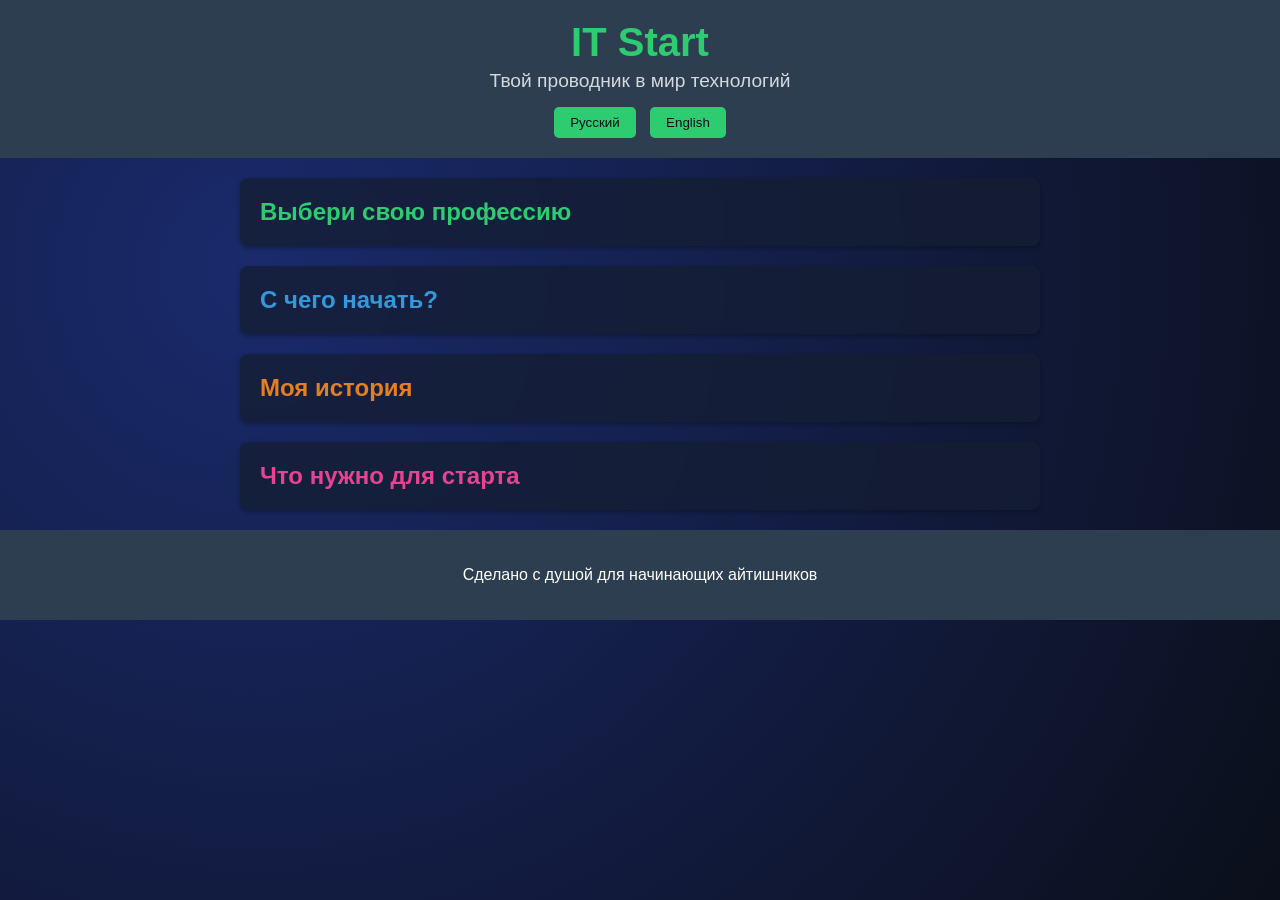
==== index.html @ 5f2c86c2 "Первый коммит сайта" ====
<!DOCTYPE html>
<html lang="ru">
<head>
    <meta charset="UTF-8">
    <meta name="viewport" content="width=device-width, initial-scale=1.0">
    <title>IT Start - Путь в IT для начинающих</title>
    <link rel="stylesheet" href="style.css">
</head>
<body>
    <header>
        <h1 data-i18n="title">IT Start</h1>
        <p data-i18n="subtitle">Твой проводник в мир технологий</p>
        <div class="lang-switch">
            <button onclick="setLanguage('ru')">Русский</button>
            <button onclick="setLanguage('en')">English</button>
        </div>
    </header>

    <main>
        <section class="accordion-item">
            <h2 class="section-professions accordion-header" data-i18n="professions_title">Выбери свою профессию</h2>
            <div class="accordion-content">
                <ul>
                    <li class="sub-item">
                        <span class="sub-header" data-sub="qa">QA Engineer — тестирование ПО</span>
                        <div class="sub-content" id="sub-qa">
                            <p data-i18n="qa_desc">QA-инженер проверяет программы на ошибки, пишет тесты и автоматизирует проверки. Очень востребованная профессия для входа в IT.</p>
                        </div>
                    </li>
                    <li class="sub-item">
                        <span class="sub-header" data-sub="dev">Разработчик (Python, JavaScript)</span>
                        <div class="sub-content" id="sub-dev">
                            <p data-i18n="dev_desc">Разработчик пишет код, создаёт сайты, приложения и сервисы. Python отлично подходит для бэкенда и автоматизации, JavaScript — для фронтенда.</p>
                        </div>
                    </li>
                    <li class="sub-item">
                        <span class="sub-header" data-sub="devops">DevOps — автоматизация и инфраструктура</span>
                        <div class="sub-content" id="sub-devops">
                            <p data-i18n="devops_desc">DevOps-инженер связывает разработку и эксплуатацию: настраивает CI/CD, Docker, Kubernetes, следит за стабильностью систем.</p>
                        </div>
                    </li>
                </ul>
            </div>
        </section>

        <section class="accordion-item">
            <h2 class="section-start accordion-header" data-i18n="start_title">С чего начать?</h2>
            <div class="accordion-content">
                <ol>
                    <li data-i18n="start_1">Изучи основы программирования (Python или JavaScript).</li>
                    <li data-i18n="start_2">Пройди базовый курс по выбранной профессии.</li>
                    <li data-i18n="start_3">Практикуйся: пиши проекты, тесты, скрипты.</li>
                    <li data-i18n="start_4">Собери портфолио на GitHub.</li>
                    <li data-i18n="start_5">Откликайся на вакансии и не бойся отказов.</li>
                </ol>
            </div>
        </section>

        <section class="accordion-item">
            <h2 class="section-history accordion-header" data-i18n="history_title">Моя история</h2>
            <div class="accordion-content">
                <p data-i18n="history_text">Привет! Я Андрей. Мой путь в IT начался с старого ноутбука ASUS и желания освоить новую профессию. Я установил Linux, научился работать с терминалом, изучил Python, SQL, Selenium, Playwright, Docker, CI/CD и основы безопасности. Сегодня у меня есть портфолио на GitHub и первые отклики от работодателей. Я верю, что каждый может войти в IT, если идти шаг за шагом и не сдаваться.</p>
            </div>
        </section>

        <section class="accordion-item">
            <h2 class="section-knowledge accordion-header" data-i18n="knowledge_title">Что нужно для старта</h2>
            <div class="accordion-content">
                <ul>
                    <li class="sub-item">
                        <span class="sub-header" data-sub="knowledge_python">Основы Python или JavaScript</span>
                        <div class="sub-content" id="sub-knowledge_python">
                            <p data-i18n="knowledge_python_desc">Начни с синтаксиса, переменных, циклов и функций. Python отлично подходит для новичков.</p>
                        </div>
                    </li>
                    <li class="sub-item">
                        <span class="sub-header" data-sub="knowledge_sql">SQL и базы данных</span>
                        <div class="sub-content" id="sub-knowledge_sql">
                            <p data-i18n="knowledge_sql_desc">Умение писать SELECT, JOIN, GROUP BY помогает тестировщику проверять данные.</p>
                        </div>
                    </li>
                    <li class="sub-item">
                        <span class="sub-header" data-sub="knowledge_testing">Тестирование ПО (ручное и автоматизация)</span>
                        <div class="sub-content" id="sub-knowledge_testing">
                            <p data-i18n="knowledge_testing_desc">Изучи тест-дизайн, баг-репорты и основы Selenium/Playwright — это сердце QA.</p>
                        </div>
                    </li>
                    <li class="sub-item">
                        <span class="sub-header" data-sub="knowledge_git">Работа с Git и GitHub</span>
                        <div class="sub-content" id="sub-knowledge_git">
                            <p data-i18n="knowledge_git_desc">Git нужен для контроля версий, совместной работы и портфолио. Начни с commit, push, branch.</p>
                        </div>
                    </li>
                    <li class="sub-item">
                        <span class="sub-header" data-sub="knowledge_cicd">Понимание CI/CD и Docker</span>
                        <div class="sub-content" id="sub-knowledge_cicd">
                            <p data-i18n="knowledge_cicd_desc">CI/CD автоматизирует проверки, Docker упаковывает окружение. Очень ценятся в командах.</p>
                        </div>
                    </li>
                    <li class="sub-item">
                        <span class="sub-header" data-sub="knowledge_english">Английский на уровне чтения документации</span>
                        <div class="sub-content" id="sub-knowledge_english">
                            <p data-i18n="knowledge_english_desc">Хотя бы базовый английский открывает доступ к лучшим материалам и удалённым вакансиям.</p>
                        </div>
                    </li>
                </ul>
            </div>
        </section>
    </main>

    <footer>
        <p data-i18n="footer">Сделано с душой для начинающих айтишников</p>
    </footer>

    <script src="script.js"></script>
</body>
</html>
---- style.css ----
body {
    font-family: Arial, sans-serif;
    background: radial-gradient(circle at 20% 30%, #1a2a6c, #0b0f1a);
    color: #f0f0f0;
    margin: 0;
    padding: 0;
    min-height: 100vh;
    overflow-x: hidden;
}
body::before {
    content: "";
    position: fixed;
    top: 0; left: 0; width: 100%; height: 100%;
        radial-gradient(1px 1px at 20% 10%, #fff 50%, transparent 50%),
        radial-gradient(1px 1px at 40% 30%, #fff 50%, transparent 50%),
        radial-gradient(1.5px 1.5px at 70% 20%, #fff 50%, transparent 50%),
        radial-gradient(1px 1px at 90% 50%, #fff 50%, transparent 50%),
        radial-gradient(1.5px 1.5px at 10% 70%, #fff 50%, transparent 50%),
        radial-gradient(1px 1px at 60% 80%, #fff 50%, transparent 50%),
        radial-gradient(1.5px 1.5px at 80% 90%, #fff 50%, transparent 50%),
        radial-gradient(1px 1px at 30% 100%, #fff 50%, transparent 50%);
    background-repeat: repeat;
    background-size: 200px 200px;
    pointer-events: none;
    z-index: 0;
}
section, header, footer { position: relative; z-index: 1; }
header { background-color: #2c3e50; color: white; padding: 20px; text-align: center; }
header h1 { margin: 0; font-size: 2.5em; color: #2ecc71; }
header p { margin: 5px 0 0; font-size: 1.2em; opacity: 0.8; }
.lang-switch { margin-top: 15px; }
.lang-switch button { background-color: #2ecc71; border: none; color: #0b0f1a; padding: 8px 16px; margin: 0 5px; border-radius: 5px; cursor: pointer; }
.lang-switch button:hover { background-color: #27ae60; }
main { max-width: 800px; margin: 20px auto; padding: 0 20px; }
section.accordion-item { background: rgba(20,30,50,0.75); padding: 0; margin-bottom: 20px; border-radius: 8px; box-shadow: 0 2px 4px rgba(0,0,0,0.3); backdrop-filter: blur(5px); overflow: hidden; }
.accordion-header { padding: 20px; cursor: pointer; margin: 0; transition: background-color 0.3s; }
.accordion-header:hover { background-color: rgba(255,255,255,0.05); }
.accordion-content { padding: 0 20px; max-height: 0; overflow: hidden; transition: max-height 0.3s ease-out, padding 0.3s ease-out; }
.accordion-content.active { padding: 0 20px 20px; max-height: 800px; }
/* Вложенные подпункты */
.sub-item { margin: 5px 0; }
.sub-header { display: inline-block; color: #f0f0f0; cursor: pointer; text-decoration: underline dotted; padding: 2px 0; }
.sub-header:hover { color: #2ecc71; }
.sub-content { max-height: 0; overflow: hidden; transition: max-height 0.3s ease-out; background: rgba(0,0,0,0.2); border-radius: 4px; padding: 0 10px; }
.sub-content.active { max-height: 300px; padding: 10px; }
.sub-content p { margin: 0; }
.section-professions { color: #2ecc71; }
.section-start { color: #3498db; }
.section-history { color: #e67e22; }
.section-knowledge { color: #e84393; }
ul, ol { padding-left: 20px; }
a { color: #2ecc71; text-decoration: none; }
a:hover { color: #27ae60; }
footer { text-align: center; padding: 20px; background-color: #2c3e50; color: white; }
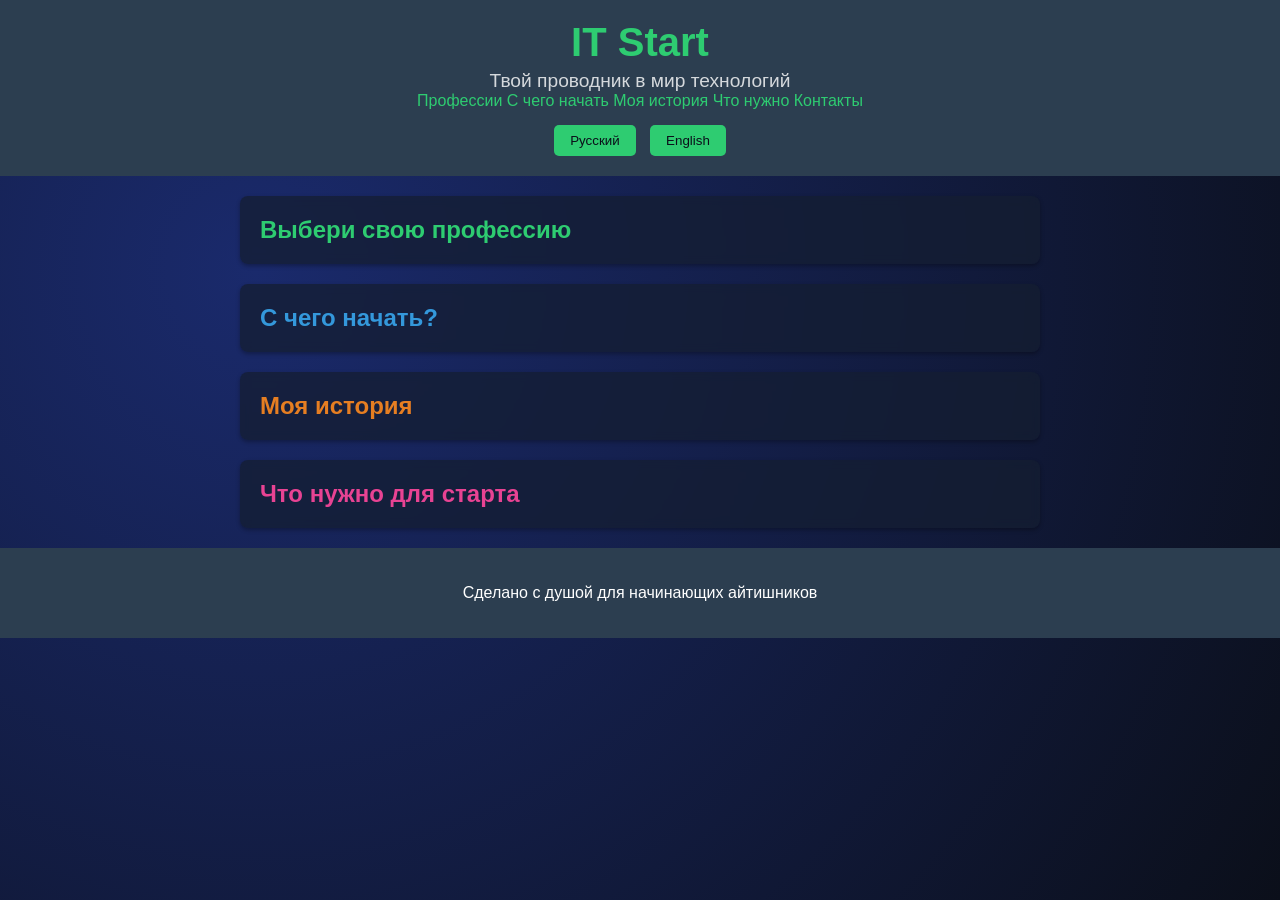
==== commit 07e5f9ef: "Исправил структуру HTML, добавил навигацию и страницу контактов" ====
--- a/index.html
+++ b/index.html
@@ -10,6 +10,13 @@
     <header>
         <h1 data-i18n="title">IT Start</h1>
         <p data-i18n="subtitle">Твой проводник в мир технологий</p>
+        <nav class="main-nav">
+            <a href="#professions" data-i18n="nav_professions">Профессии</a>
+            <a href="#start" data-i18n="nav_start">С чего начать</a>
+            <a href="#history" data-i18n="nav_history">Моя история</a>
+            <a href="#knowledge" data-i18n="nav_knowledge">Что нужно</a>
+            <a href="contacts.html" data-i18n="nav_contacts">Контакты</a>
+        </nav>
         <div class="lang-switch">
             <button onclick="setLanguage('ru')">Русский</button>
             <button onclick="setLanguage('en')">English</button>
@@ -17,7 +24,7 @@
     </header>
 
     <main>
-        <section class="accordion-item">
+        <section id="professions" class="accordion-item">
             <h2 class="section-professions accordion-header" data-i18n="professions_title">Выбери свою профессию</h2>
             <div class="accordion-content">
                 <ul>
@@ -43,7 +50,7 @@
             </div>
         </section>
 
-        <section class="accordion-item">
+        <section id="start" class="accordion-item">
             <h2 class="section-start accordion-header" data-i18n="start_title">С чего начать?</h2>
             <div class="accordion-content">
                 <ol>
@@ -56,14 +63,14 @@
             </div>
         </section>
 
-        <section class="accordion-item">
+        <section id="history" class="accordion-item">
             <h2 class="section-history accordion-header" data-i18n="history_title">Моя история</h2>
             <div class="accordion-content">
                 <p data-i18n="history_text">Привет! Я Андрей. Мой путь в IT начался с старого ноутбука ASUS и желания освоить новую профессию. Я установил Linux, научился работать с терминалом, изучил Python, SQL, Selenium, Playwright, Docker, CI/CD и основы безопасности. Сегодня у меня есть портфолио на GitHub и первые отклики от работодателей. Я верю, что каждый может войти в IT, если идти шаг за шагом и не сдаваться.</p>
             </div>
         </section>
 
-        <section class="accordion-item">
+        <section id="knowledge" class="accordion-item">
             <h2 class="section-knowledge accordion-header" data-i18n="knowledge_title">Что нужно для старта</h2>
             <div class="accordion-content">
                 <ul>
